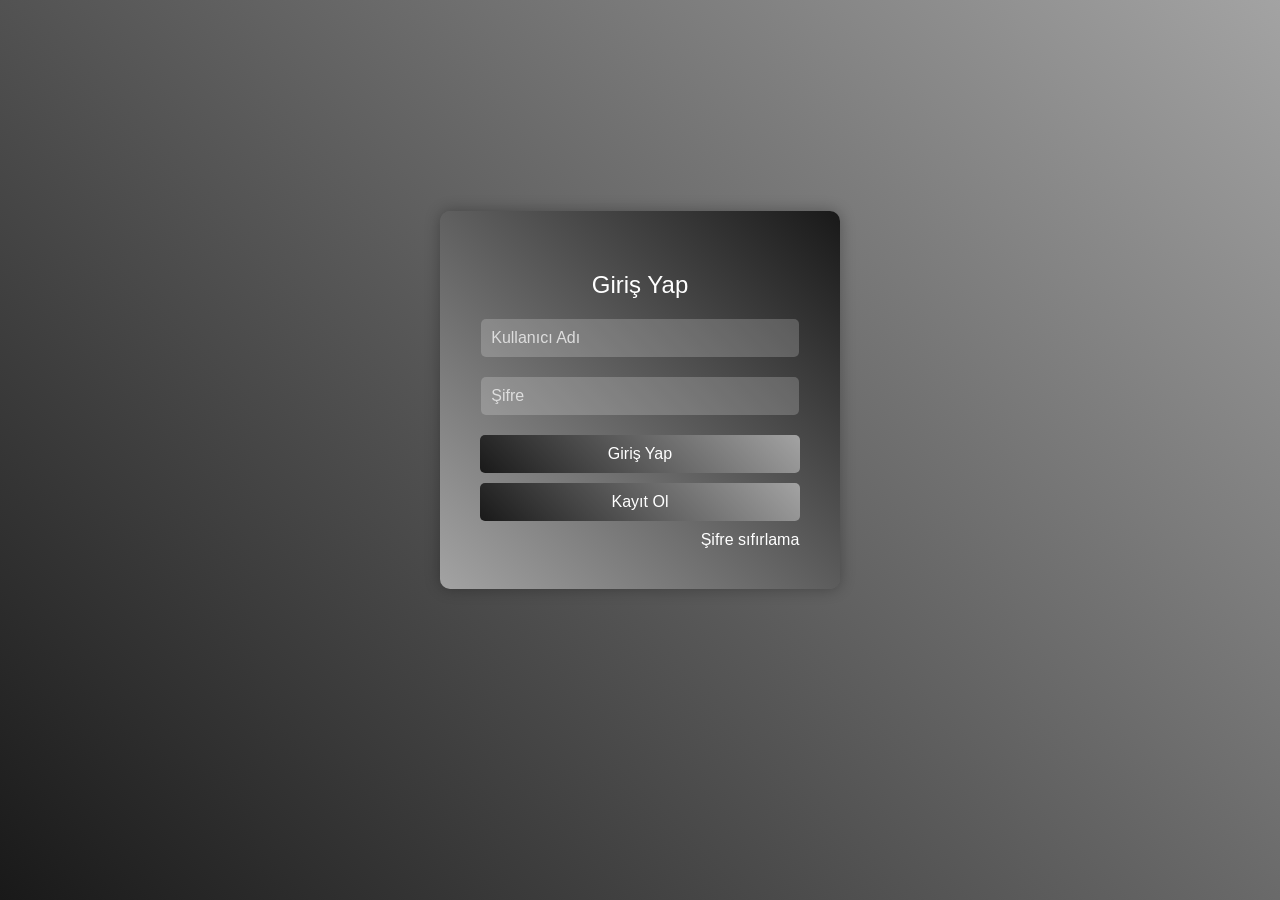
==== login.html @ 1354ea01 "some changes" ====
<!DOCTYPE html>
<html lang="tr">
<head>
    <meta charset="UTF-8">
    <meta name="viewport" content="width=device-width, initial-scale=1.0">
    <title>Log In Page</title>
    <link rel="stylesheet" href="login.css">
</head>
<body>
    <div class="container">
        <div class="login-box">
            <h2>Giriş Yap</h2>
            <form action="/signin" method="post">
                <div class="textbox">
                    <input type="text" placeholder="Kullanıcı Adı" name="username" required>
                </div>
                <div class="textbox">
                    <input type="password" placeholder="Şifre" name="password" required>
                </div>
                <button type="submit" class="btn">Giriş Yap</button>
            </form>
            <button onclick="location.href='signin.html'" class="btn secondary">Kayıt Ol</button>
            <a href="reset.html" class="reset-link">Şifre sıfırlama</a>
        </div>
    </div>
</body>
</html>
---- login.css ----
body {
    margin: 0;
    padding: 0;
    font-family: 'Arial', sans-serif;
    background: linear-gradient(45deg, #191919, #a3a3a3);
    display: flex;
    justify-content: center;
    align-items: center;
    height: 100vh;
    color: #fff;
}

.container {
    width: 100%;
    max-width: 400px;
    padding: 20px;
    margin-bottom: 100px;
}

.login-box {
    background: linear-gradient(45deg, #a3a3a3,#191919 );
    padding: 40px;
    border-radius: 10px;
    box-shadow: 0 0 15px rgba(0, 0, 0, 0.3);
    text-align: center;
    backdrop-filter: blur(10px);
}

h2 {
    margin-bottom: 20px;
    color: #fff;
    font-weight: 300;
}

.textbox {
    margin-bottom: 20px;
}

.textbox input {
    width: 93%;
    padding: 10px;
    border: none;
    border-radius: 5px;
    background: rgba(255, 255, 255, 0.2);
    color: #fff;
    font-size: 16px;
}

.textbox input::placeholder {
    color: #ddd;
}

.btn {
    width: 100%;
    padding: 10px;
    border: none;
    border-radius: 5px;
    background: linear-gradient(45deg, #191919, #a3a3a3);
    color: white;
    font-size: 16px;
    cursor: pointer;
    transition: background 0.3s ease;
}

.btn:hover {
    background: linear-gradient(45deg, #32CD32, #FFD700);
}

.btn.secondary {
    background: linear-gradient(45deg, #191919, #a3a3a3);
    margin-top: 10px;
    margin-bottom: 10px;
}

.btn.secondary:hover {
    background: linear-gradient(45deg, #32CD32, #FFD700);
    
}
.reset-link {
    color: #ffffff;
    text-decoration: none;
    margin-left: 220px;
    
}

.reset-link:hover {
    text-decoration: underline;
}
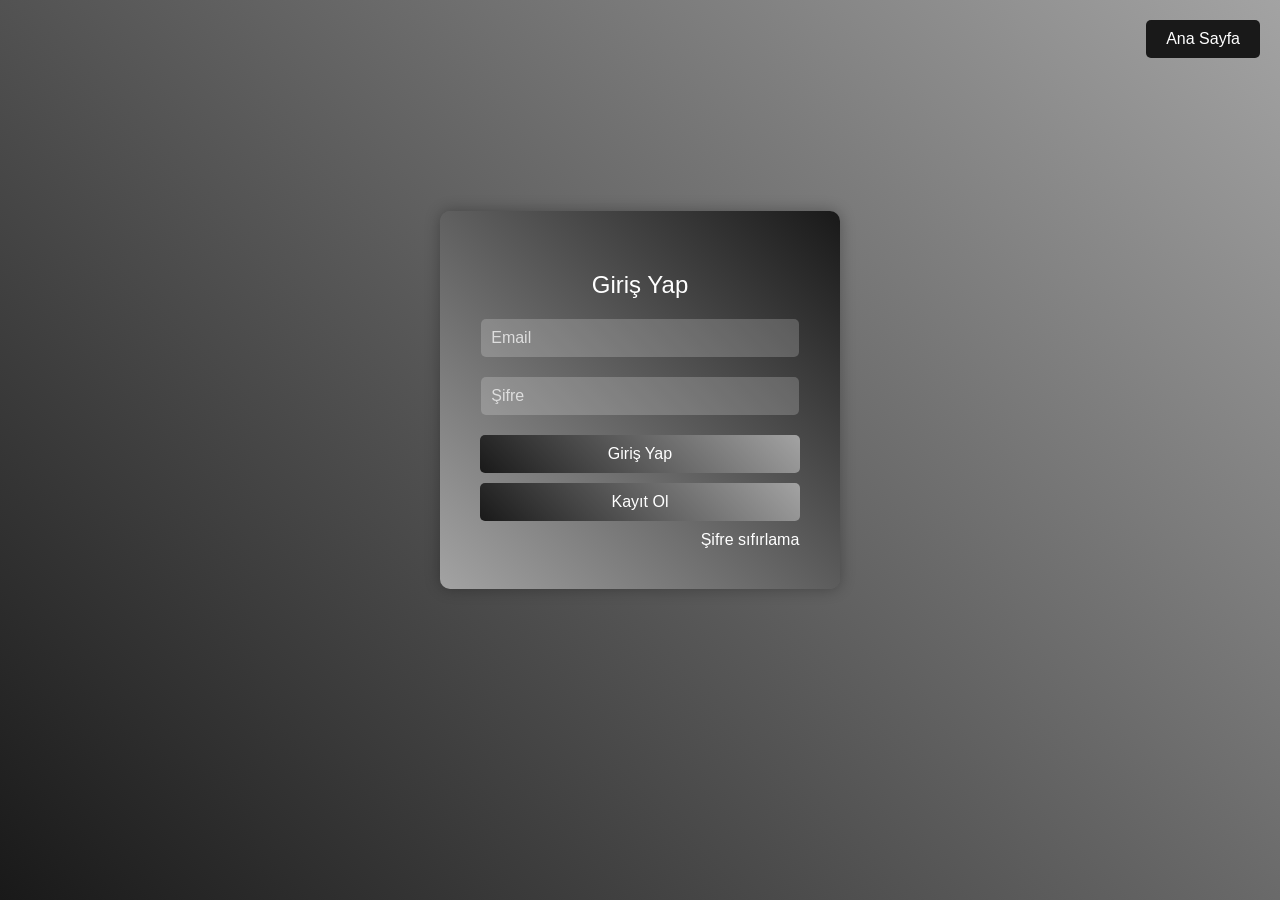
==== commit ce0a0e37: "Turn to main page added" ====
--- a/login.html
+++ b/login.html
@@ -8,14 +8,15 @@
 </head>
 <body>
     <div class="container">
+        <a href="index.html" class="reset-link top-right-link">Ana Sayfa</a>
         <div class="login-box">
             <h2>Giriş Yap</h2>
             <form action="/signin" method="post">
                 <div class="textbox">
-                    <input type="text" placeholder="Kullanıcı Adı" name="username" required>
+                    <input type="email" placeholder="Email" required>
                 </div>
                 <div class="textbox">
-                    <input type="password" placeholder="Şifre" name="password" required>
+                    <input type="password" placeholder="Şifre" required>
                 </div>
                 <button type="submit" class="btn">Giriş Yap</button>
             </form>
--- a/login.css
+++ b/login.css
@@ -85,4 +85,20 @@
 
 .reset-link:hover {
     text-decoration: underline;
-}+}
+.top-right-link {
+    position: absolute;
+    top: 20px;
+    right: 20px;
+    font-size: 16px;
+    color: #ffffff;
+    text-decoration: none;
+    background-color: #191919;
+    padding: 10px 20px;
+    border-radius: 5px;
+    transition: background 0.3s ease;
+}
+
+.top-right-link:hover {
+    background-color: #32CD32;
+}
